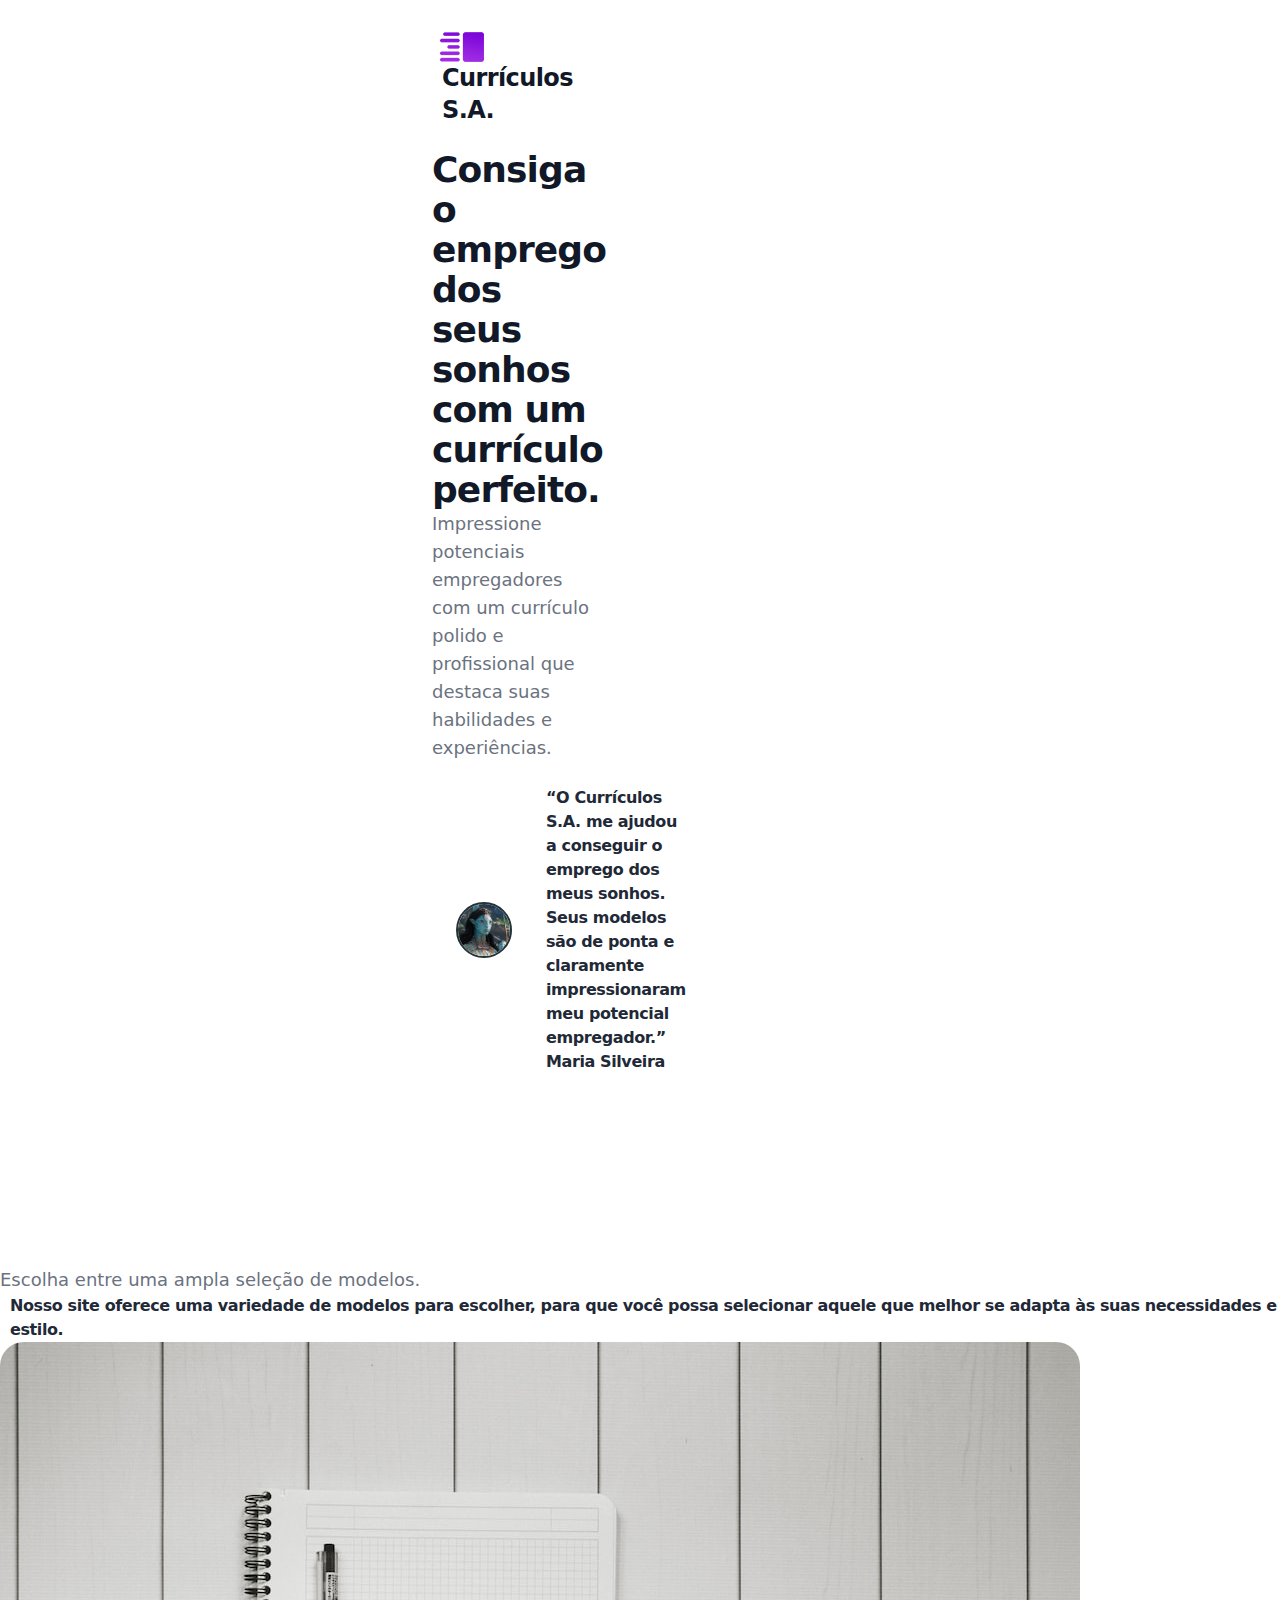
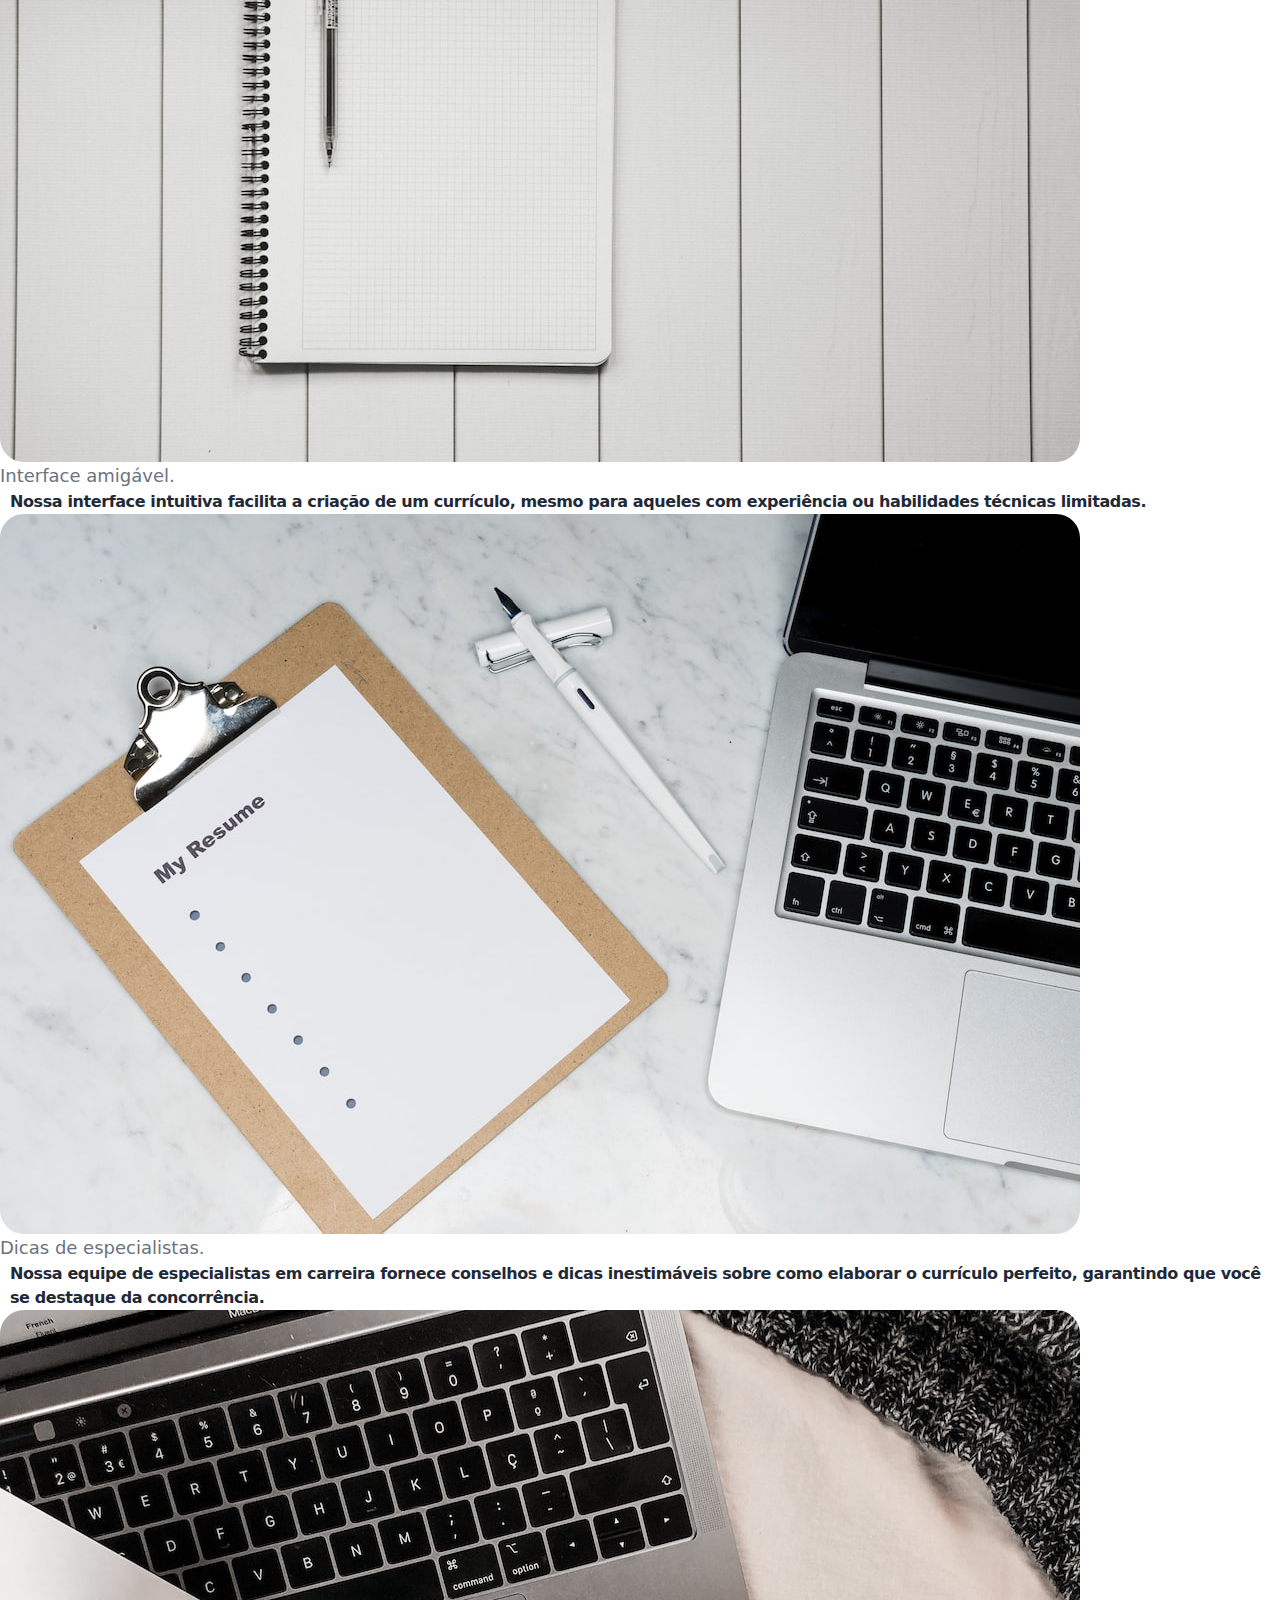
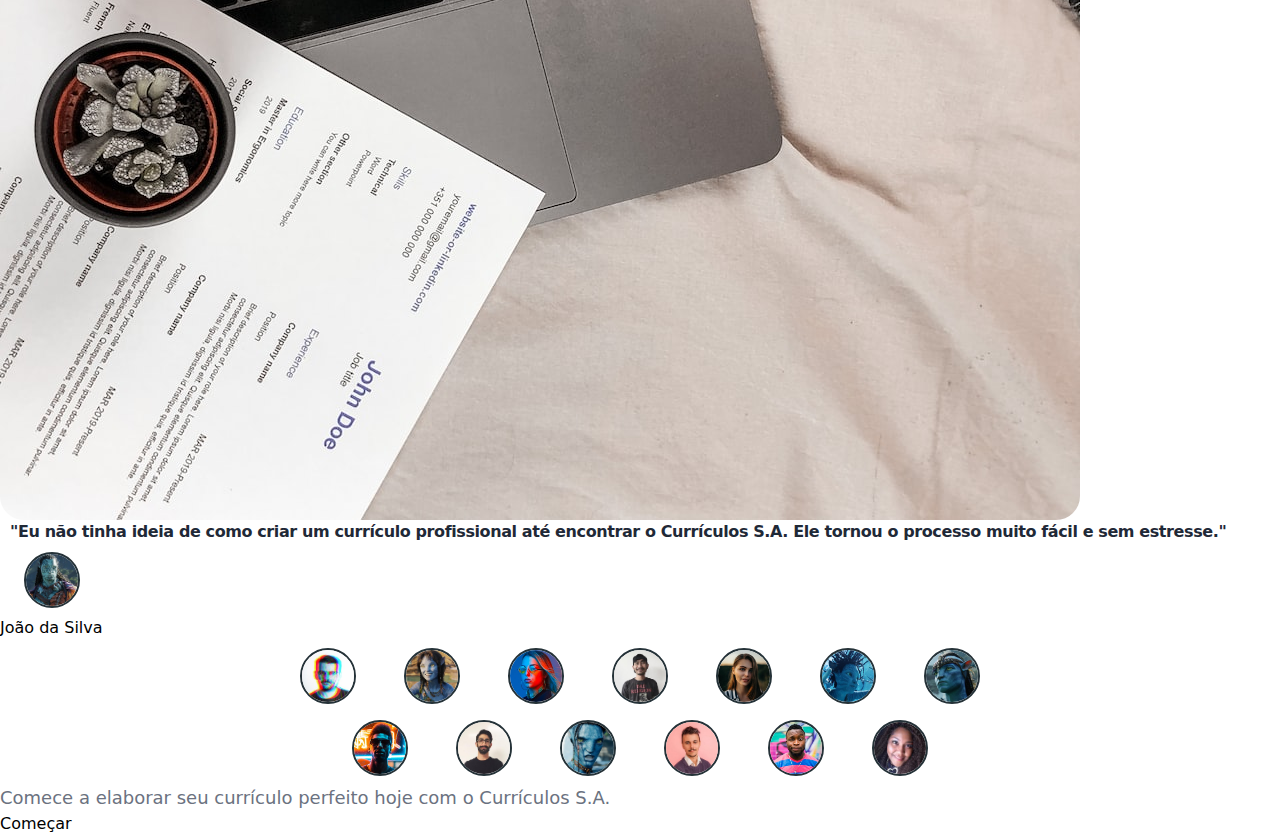
==== index.html @ e0ab0d2f "Remove SVG" ====
<!DOCTYPE html>
<html lang="pt-br">
  <head>
    <meta http-equiv="Content-Type" content="text/html; charset=UTF-8">
    <meta name="viewport" content="width=device-width, initial-scale=1.0">
    <link rel="site" href="index.html">
    <link rel="stylesheet" type="text/css" href="css/style.css">
    <link rel="icon" href="img/fevicon.png" type="image/gif" />
    <title>Currículo S.A.</title>
  </head>
  <body>
    <div>
      <div>
        <div class="bg-site">
          <section class="sec1">
            <div class="pre-logo">
              <div class="logo">
                <a href="./index.html" class="">
                  <img class="logo-img" src="./img/curriculosa.png" alt="logo">
                  <p class="logo-p">Currículos S.A.</p>
                </a>
                <div class="mg-14">
                  <div class="mg-15 mx-36">
                    <h1>Consiga o emprego dos seus sonhos com um currículo perfeito.</h1>
                    <h2>Impressione potenciais empregadores com um currículo polido
                    e profissional que destaca suas habilidades e experiências.</h2>
                  </div>
                  <div class="mg-15">
                    <div class="depoimento">
                      <img src="./img/female.png" alt="Maria" class="avatar">
                      <div>
                        <p> “O Currículos S.A. me ajudou a conseguir o emprego dos meus sonhos. Seus modelos são de ponta e claramente impressionaram meu potencial empregador.”</p>
                        <p>Maria Silveira</p>
                      </div>
                    </div>
                  </div>
                </div>
              </div>
            </div>
            <div class="pdl-15">
              <div class="pdtb-3 coisa">
                <div class="hidden">
                <div class=""><img class="photo" src="./img/photo1.jpeg"></div>
              </div>
            </div>
          </section>
          <section class="" sortorder="1">
            <div>
              <div class="">
                <div class="">
                  <div>
                    <h2>Escolha entre uma ampla seleção de modelos.</h2>
                    <p>Nosso site oferece uma variedade de modelos para escolher, 
                    para que você possa selecionar aquele que melhor se adapta às 
                    suas necessidades e estilo.</p>
                  </div>
                </div>
                <div class="">
                  <div class=""><img src="./img/photo2.jpeg" class="photo"></div>
                </div>
              </div>
            </div>
            <div>
              <div class="">
                <div class="">
                  <div>
                    <h2>Interface amigável.</h2>
                    <p>Nossa interface intuitiva facilita a criação de um currículo, 
                    mesmo para aqueles com experiência ou habilidades técnicas limitadas.</p>
                  </div>
                </div>
                <div class="">
                  <div class=""><img src="./img/photo3.jpeg" class="photo"></div>
                </div>
              </div>
            </div>
            <div>
              <div class="">
                <div class="">
                  <div>
                    <h2>Dicas de especialistas.</h2>
		<p>Nossa equipe de especialistas em carreira fornece conselhos e 
		dicas inestimáveis sobre como elaborar o currículo perfeito, garantindo 
		que você se destaque da concorrência.</p>
                  </div>
                </div>
                <div class="">
                  <div class=""><img src="./img/photo4.jpeg" class="photo"></div>
                </div>
              </div>
            </div>
          </section>
          <section class="" sortorder="2">
              <div class="">
                <blockquote>
                  <div class="">
                    <p> "Eu não tinha ideia de como criar um currículo profissional até encontrar o Currículos S.A. Ele tornou o processo muito fácil e sem estresse."</p>
                  </div>
                  <footer class="">
                    <div class="">
                      <div class=""><img src="./img/male.png" class="avatar"></div>
                      <div class="">
                        <div class="">João da Silva</div>
                      </div>
                    </div>
                  </footer>
                </blockquote>
              </div>
            </div>
          </section>
          <section class="" sortorder="4">
<div class="box-avatar">
<img src="./img/ben.jpeg" alt="User ben" class="avatar " >
<img src="./img/ava.png" class="avatar">
<img src="./img/claire.jpeg" alt="claire" class="avatar">
<img src="./img/iwan.jpeg" alt="iwan" class="avatar">
<img src="./img/lori.jpeg" alt="lori" class="avatar">
<img src="./img/ava2.png" alt="ava" class="avatar">
<img src="./img/mi.png" alt="mi" class="avatar">
<img src="./img/nim.jpeg" alt="nim" class="avatar">
<img src="./img/san.jpeg" alt="san" class="avatar">
<img src="./img/narra.png" alt="Usanjid" class="avatar">
<img src="./img/steph.jpeg" alt="steph" class="avatar">
<img src="./img/zak.jpeg" alt="zak" class="avatar">
<img src="./img/judith.jpeg" alt="judith" class="avatar">
</div>
<div class="" >
<h2>Comece a elaborar seu currículo perfeito hoje com o Currículos S.A.</h2>
</div>
<form><div><button>Começar</button></div></form>
          </section>
        </div>
      </div>
    </div>
  </body>
</html>
---- css/style.css ----
@charset "UTF-8";

*, :before, :after {
	box-sizing: border-box;
	border-width: 0;
	border-style: solid;
	border-color: #e5e7eb;
}

:before, :after { --tw-content: ""
}

html {
	line-height: 1.5;
	-webkit-text-size-adjust: 100%;
	-moz-tab-size: 4;
	-o-tab-size: 4;
	tab-size: 4;
	font-family: ui-sans-serif, system-ui, -apple-system, BlinkMacSystemFont, Segoe UI, Roboto, Helvetica Neue, Arial, Noto Sans, sans-serif, "Apple Color Emoji", "Segoe UI Emoji", Segoe UI Symbol, "Noto Color Emoji";
}

body {
	margin: 0;
	line-height: inherit;
}

hr {
	height: 0;
	color: inherit;
	border-top-width: 1px;
}
h1, h2, h3, h4, h5, h6 {
	font-size: inherit;
	font-weight: inherit;
}

h1 {
	font-size: 2.25rem;
	line-height: 2.5rem;
	font-weight: 900;
	letter-spacing: -.025em;
	--tw-text-opacity: 1;
	color: rgb(17 24 39 / var(--tw-text-opacity));
}
h2 {
	margin-top: 1.5rem;
	font-size: 1.125rem;
	line-height: 1.75rem;
	--tw-text-opacity: 1;
	color: rgb(107 114 128 / var(--tw-text-opacity));
}
p {
	padding-left: .625rem;
	font-size: 1rem;
	line-height: 1.5rem;
	font-weight: 900;
	letter-spacing: -.025em;
	--tw-text-opacity: 1;
	color: rgb(31 41 55 / var(--tw-text-opacity));
}

a {
	color: inherit;
	text-decoration: inherit;
}

b, strong {
	font-weight: bolder;
}


table {
	text-indent: 0;
	border-color: inherit;
	border-collapse: collapse;
}

button, input, optgroup, select, textarea {
	font-family: inherit;
	font-size: 100%;
	font-weight: inherit;
	line-height: inherit;
	color: inherit;
	margin: 0;
	padding: 0;
}

button, select {
	text-transform: none;
}

button, [type=button], [type=reset], [type=submit] {
	-webkit-appearance: button;
	background-color: transparent;
	background-image: none;
}


progress {
	vertical-align: baseline;
}


summary {
	display: list-item;
}

blockquote, dl, dd, h1, h2, h3, h4, h5, h6, hr, figure, p, pre {
	margin: 0;
}

fieldset {
	margin: 0;
	padding: 0;
}

legend {
	padding: 0;
}

ol, ul, menu {
	list-style: none;
	margin: 0;
	padding: 0;
}

textarea {
	resize: vertical;
}


button,
[role=button] {
	cursor: pointer;
}

:disabled {
	cursor: default;
}

img, svg, video, canvas, audio, iframe, embed, object {
	display: block;
	vertical-align: middle;
}

img, video {
	max-width: 100%;
	height: auto;
}

.bg-site {
	--tw-bg-opacity: 1;
	background-color: rgb(255 255 255 / var(--tw-bg-opacity));
	overflow: hidden;
}

.sec1 {
	position: relative;
	overflow: hidden;
	padding-top: 2rem;
	padding-bottom: 6rem;
	
}
/* max-w-md px-4 mx-auto sm:max-w-3xl sm:px-6 lg:px-8 lg:max-w-7xl lg:grid lg:grid-cols-2 lg:gap-24 */
.pre-logo {
	max-width: 28rem;
	padding-left: 1rem;
	padding-right: 1rem;
	margin-left: auto;
	margin-right: auto;
	display: grid;
	grid-template-columns: repeat(2, minmax(0, 1fr));
	gap: 6rem;
}

.logo {
	position: relative;
	z-index: 1;
}
.logo-img {
	display: flex;
	align-items: center;
	--tw-space-x-reverse: 0;
	margin-right: calc(.5rem * var(--tw-space-x-reverse));
	margin-left: calc(.5rem * calc(1 - var(--tw-space-x-reverse)));
}
.logo-p {
	font-weight: 700;
	--tw-text-opacity: 1;
	color: rgb(17 24 39 / var(--tw-text-opacity));
	font-size: 1.5rem;
	line-height: 2rem;
}
/* Margin Top 3.5rem */
.mg-35 {
	margin-top: 3.5rem;
}
/* Margin Top 1.5rem */
.mg-15 {
	margin-top: 1.5rem;
}
/* Max width 36rem */
.mx-36 {
	max-width: 36rem;
}
.depoimento{
	display: inline-flex;
	align-items: center;
}
/* Padding Left 1.5rem */
.pdl-15 {
	padding-left: 1.5rem;
}
/* Padding Top Bottom 3rem */
.pdtb-3 {
	padding-top: 3rem;
	padding-bottom: 3rem;
}
/* Photo left*/
.photo-l{
	position: relative;
	margin-top: 3rem;
	top: 0px;
	bottom: 0px;
	right: 0px;
	width: 50%;
}
/* Photo right */
.photo-r{
	position: relative;
	margin-top: 3rem;
	top: 0px;
	bottom: 0px;
	left: 0px;
	width: 50%;
}
.photo {
	width: 100%;
	width: auto;
	height: 100%;
	max-width: none;
	border-top-left-radius: 1.5rem;
	border-bottom-left-radius: 1.5rem;
	border-radius: 1.5rem;
}
.box1 {
	position: absolute;
	margin-left: -.75rem;
	top: 0px;
	bottom: 0px;
	width: 100vw;
	left: 50%;
	--tw-bg-opacity: 1;
	background-color: rgb(249 250 251 / var(--tw-bg-opacity));
	border-top-left-radius: 1.5rem;
	border-bottom-left-radius: 1.5rem;	
}
.hidden {
	display: none;
}
.svg1 {
	position: absolute;
	margin-right: -.75rem;
	top: 2rem;
	right: 50%;
	margin: 0;
	left: 0px;
}
.box-avatar {
	display: flex;
	flex-wrap: wrap;
	justify-content: center;
	width: 100%;
	margin-left: auto;
	margin-right: auto;
	max-width: 48rem;
}
.avatar {
	margin: .5rem .25rem;
	display: block;
	height: 3rem;
	width: 3rem;
	border-radius: 9999px;
	border-width: 2px;
	--tw-border-opacity: 1;
	border-color: rgb(37 50 56 / var(--tw-border-opacity))
}

@media (min-width: 640px) {
	.avatar {
		margin-left: 1.5rem;
		margin-right: 1.5rem;
		height: 3.5rem;
		width: 3.5rem
	}
}
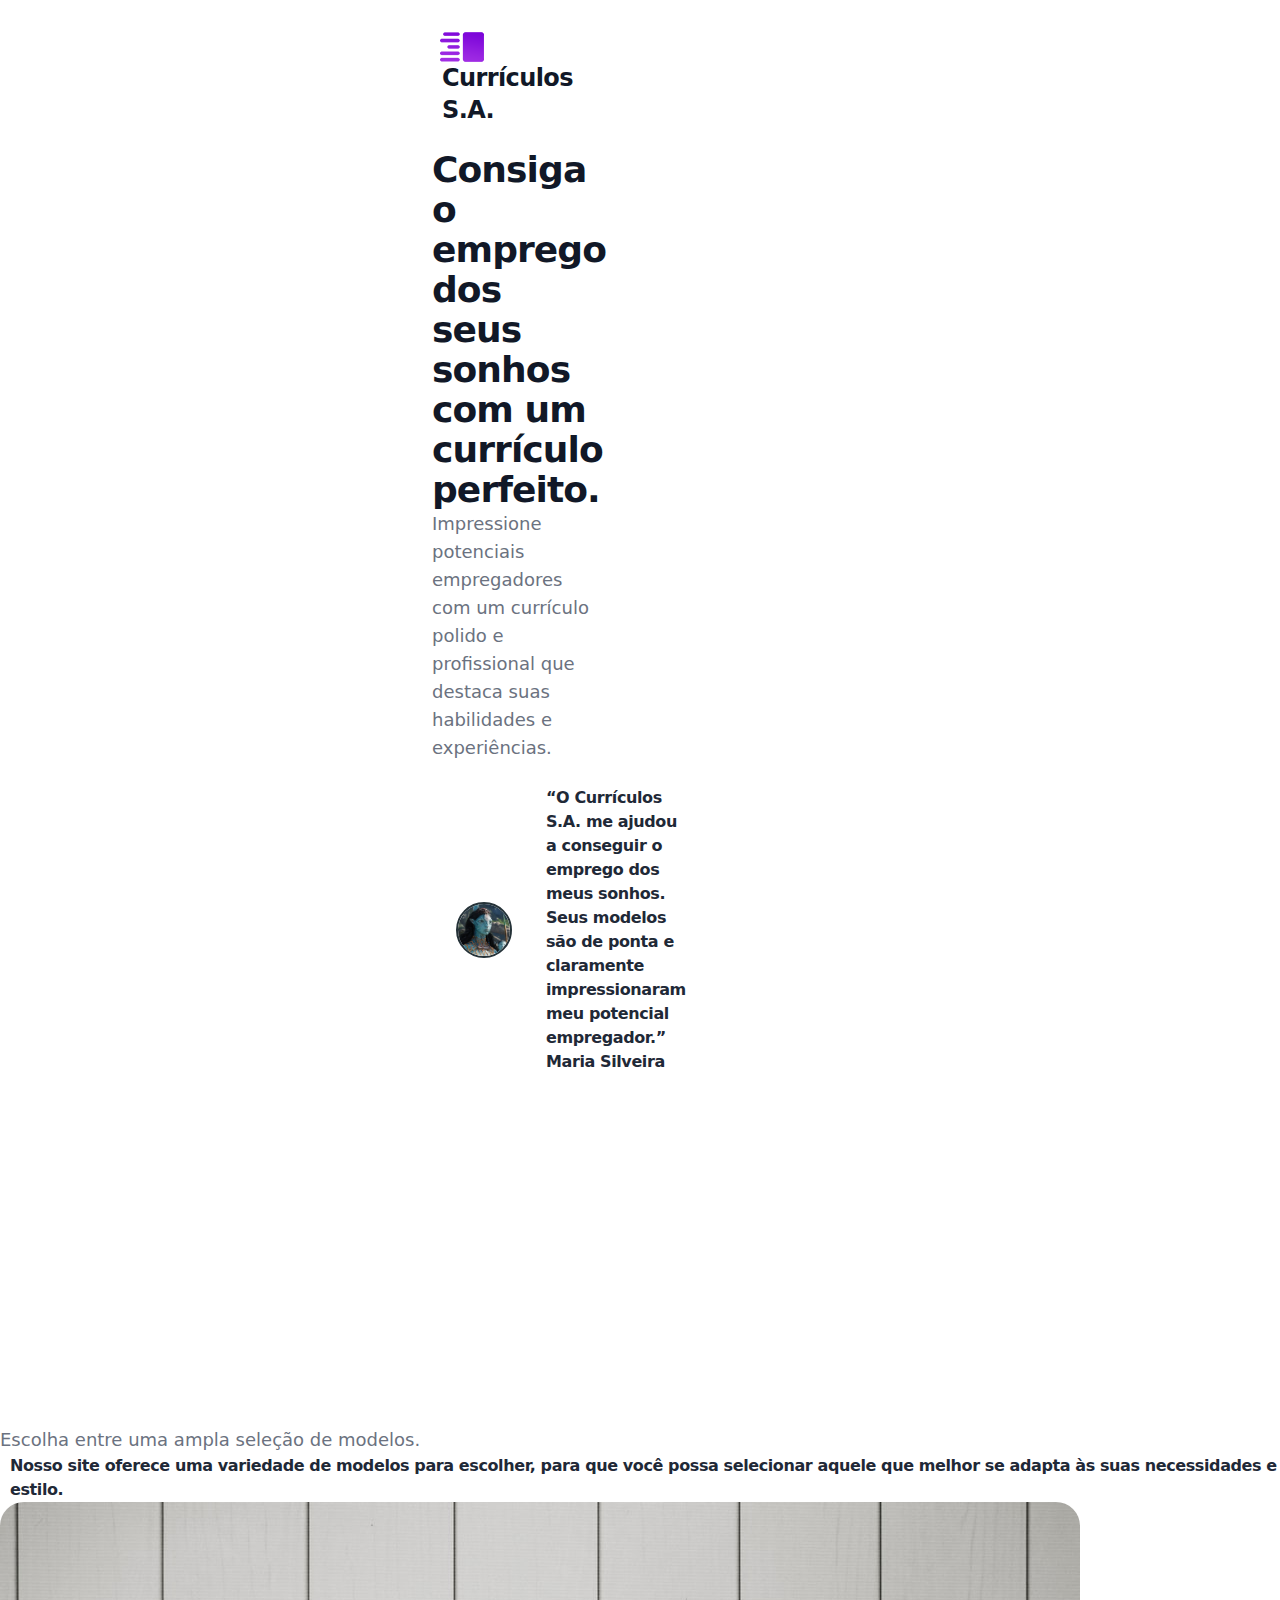
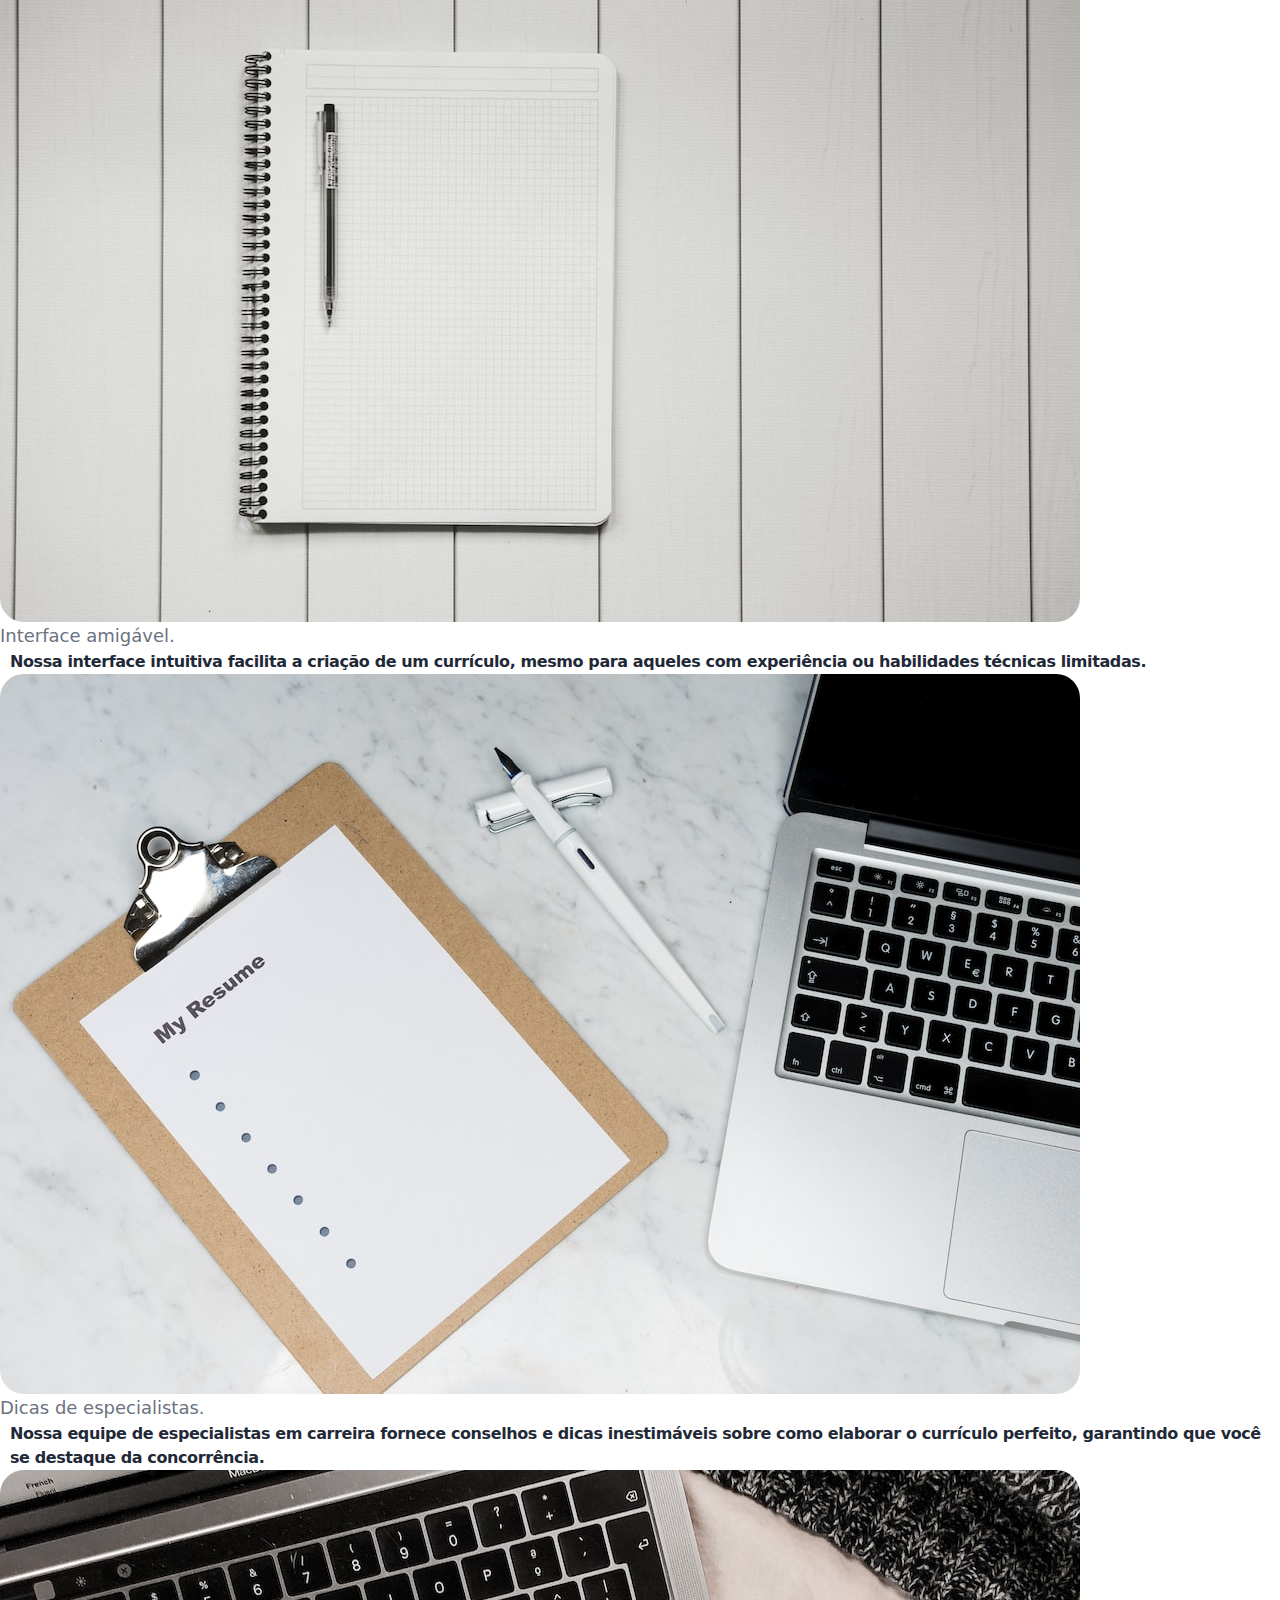
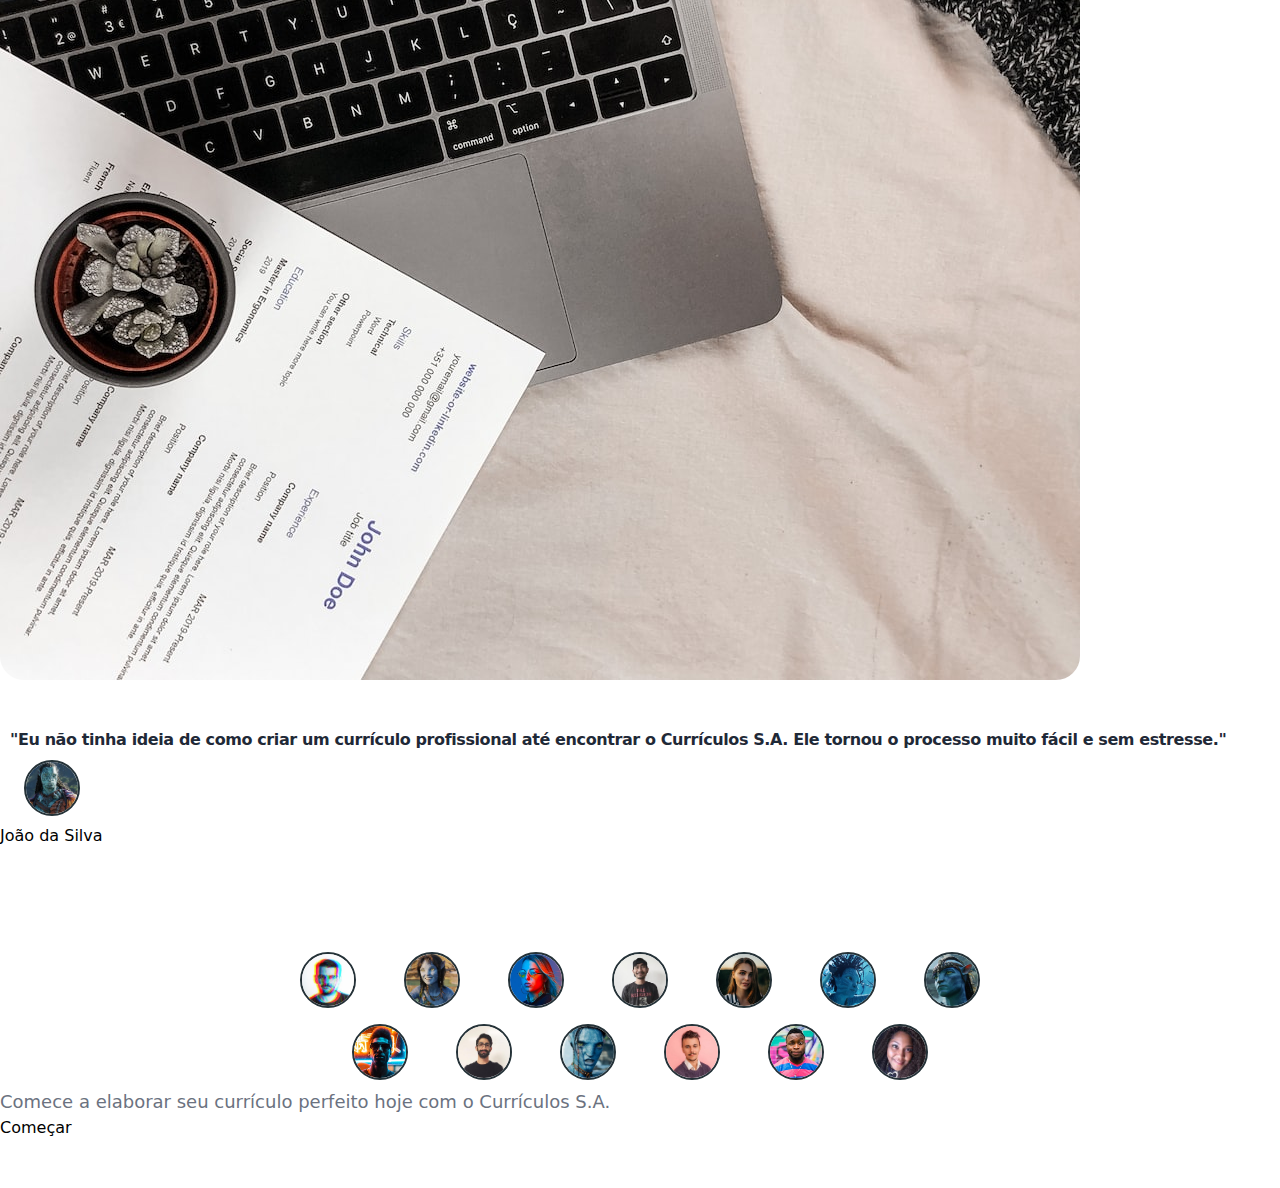
==== commit 566c6293: "Fix sections" ====
--- a/index.html
+++ b/index.html
@@ -12,7 +12,7 @@
     <div>
       <div>
         <div class="bg-site">
-          <section class="sec1">
+          <section class="sec1" sortorder="1">
             <div class="pre-logo">
               <div class="logo">
                 <a href="./index.html" class="">
@@ -39,12 +39,11 @@
             </div>
             <div class="pdl-15">
               <div class="pdtb-3 coisa">
-                <div class="hidden">
-                <div class=""><img class="photo" src="./img/photo1.jpeg"></div>
-              </div>
+                <div class="hidden"><div class=""><img class="photo" src="./img/photo1.jpeg"></div></div>
             </div>
+            <!-- stop here -->
           </section>
-          <section class="" sortorder="1">
+          <section class="sec2" sortorder="2">
             <div>
               <div class="">
                 <div class="">
@@ -90,7 +89,7 @@
               </div>
             </div>
           </section>
-          <section class="" sortorder="2">
+          <section class="sec3 pdtb-3" sortorder="3">
               <div class="">
                 <blockquote>
                   <div class="">
@@ -108,7 +107,7 @@
               </div>
             </div>
           </section>
-          <section class="" sortorder="4">
+          <section class="sec4 pdtb-3" sortorder="4">
 <div class="box-avatar">
 <img src="./img/ben.jpeg" alt="User ben" class="avatar " >
 <img src="./img/ava.png" class="avatar">
--- a/css/style.css
+++ b/css/style.css
@@ -161,7 +161,25 @@
 	padding-bottom: 6rem;
 	
 }
-/* max-w-md px-4 mx-auto sm:max-w-3xl sm:px-6 lg:px-8 lg:max-w-7xl lg:grid lg:grid-cols-2 lg:gap-24 */
+.sec2 {
+	position: relative;
+	overflow: hidden;
+	padding-top: 4rem;
+	--tw-bg-opacity: 1;
+	background-color: rgb(255 255 255 / var(--tw-bg-opacity));
+	--tw-space-y-reverse: 0;
+	margin-top: calc(6rem * calc(1 - var(--tw-space-y-reverse)));
+	margin-bottom: calc(6rem * var(--tw-space-y-reverse));
+
+}
+.sec3 {
+	overflow: hidden;
+	--tw-bg-opacity: .8
+	background-color: rgb(37 50 56 / var(--tw-bg-opacity));
+}
+.sec4 {
+	position: relative;
+}
 .pre-logo {
 	max-width: 28rem;
 	padding-left: 1rem;
@@ -243,29 +261,10 @@
 	border-bottom-left-radius: 1.5rem;
 	border-radius: 1.5rem;
 }
-.box1 {
-	position: absolute;
-	margin-left: -.75rem;
-	top: 0px;
-	bottom: 0px;
-	width: 100vw;
-	left: 50%;
-	--tw-bg-opacity: 1;
-	background-color: rgb(249 250 251 / var(--tw-bg-opacity));
-	border-top-left-radius: 1.5rem;
-	border-bottom-left-radius: 1.5rem;	
-}
 .hidden {
 	display: none;
 }
-.svg1 {
-	position: absolute;
-	margin-right: -.75rem;
-	top: 2rem;
-	right: 50%;
-	margin: 0;
-	left: 0px;
-}
+
 .box-avatar {
 	display: flex;
 	flex-wrap: wrap;
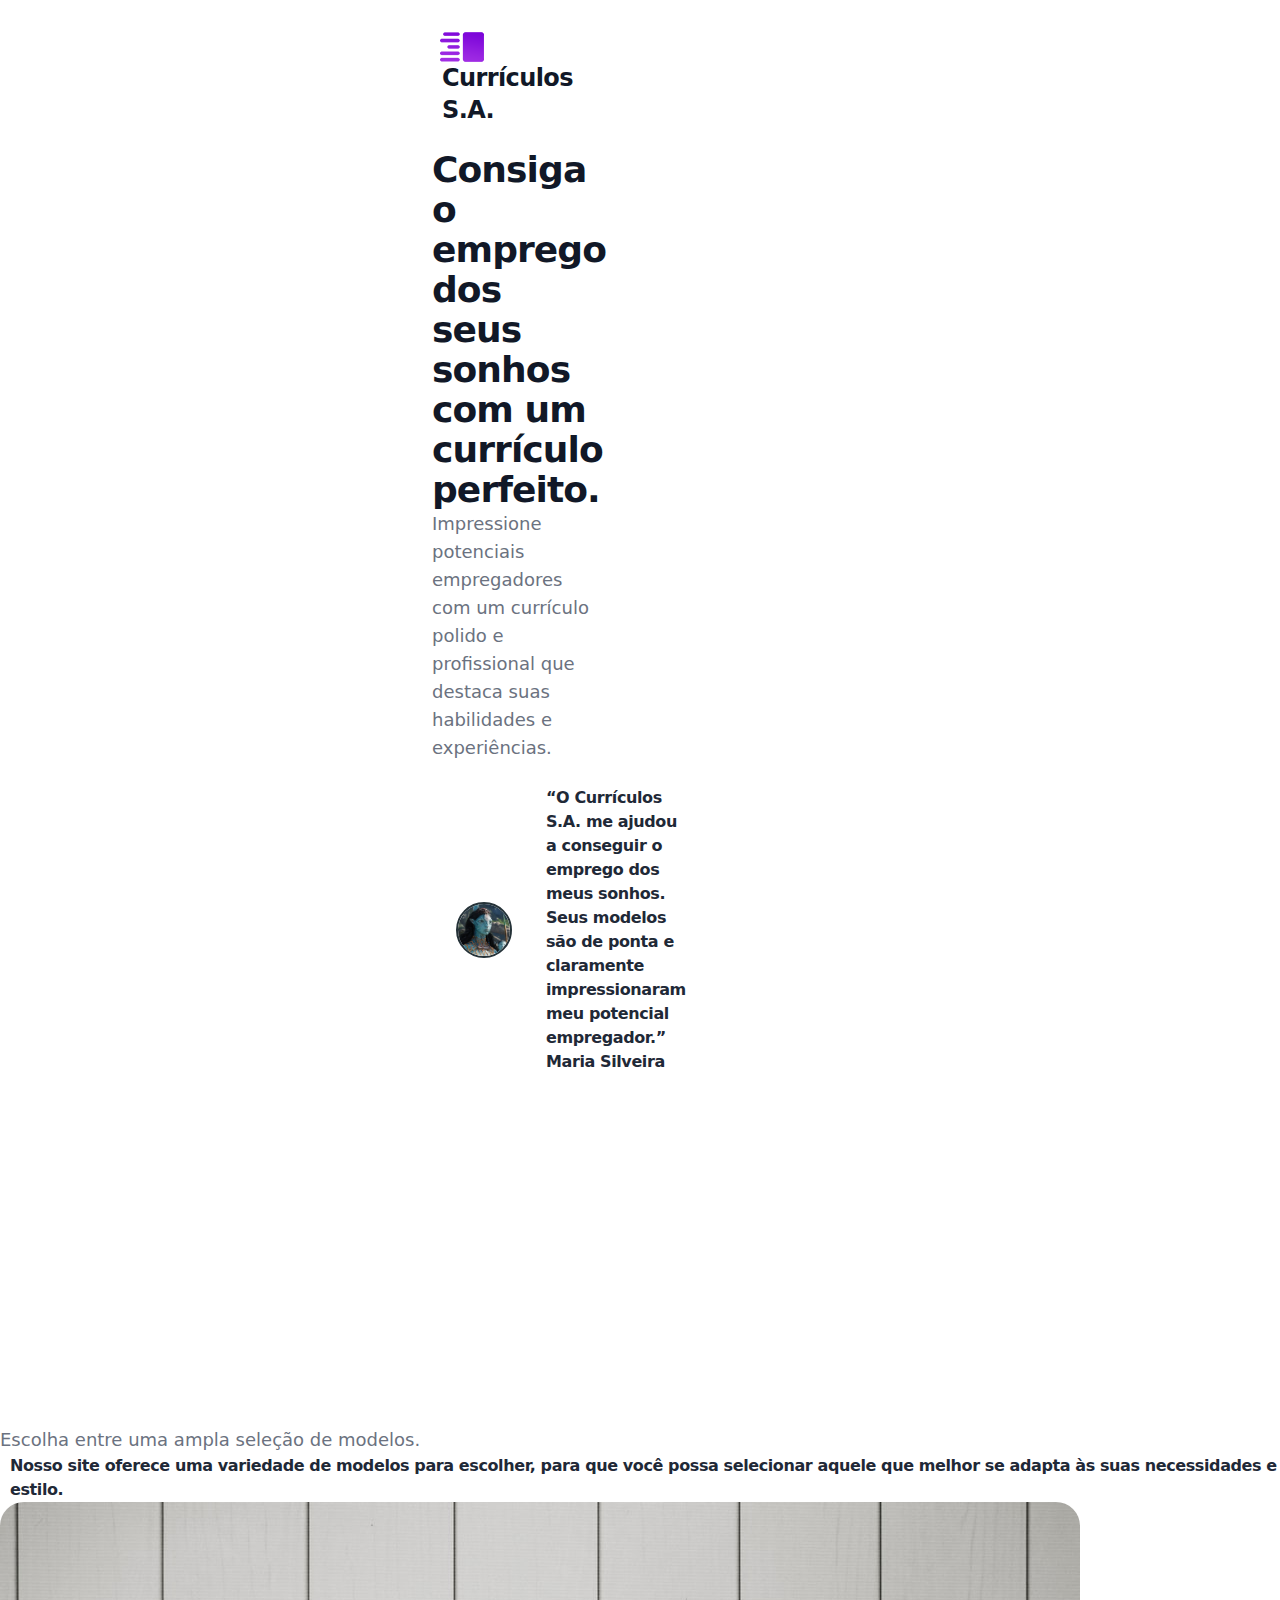
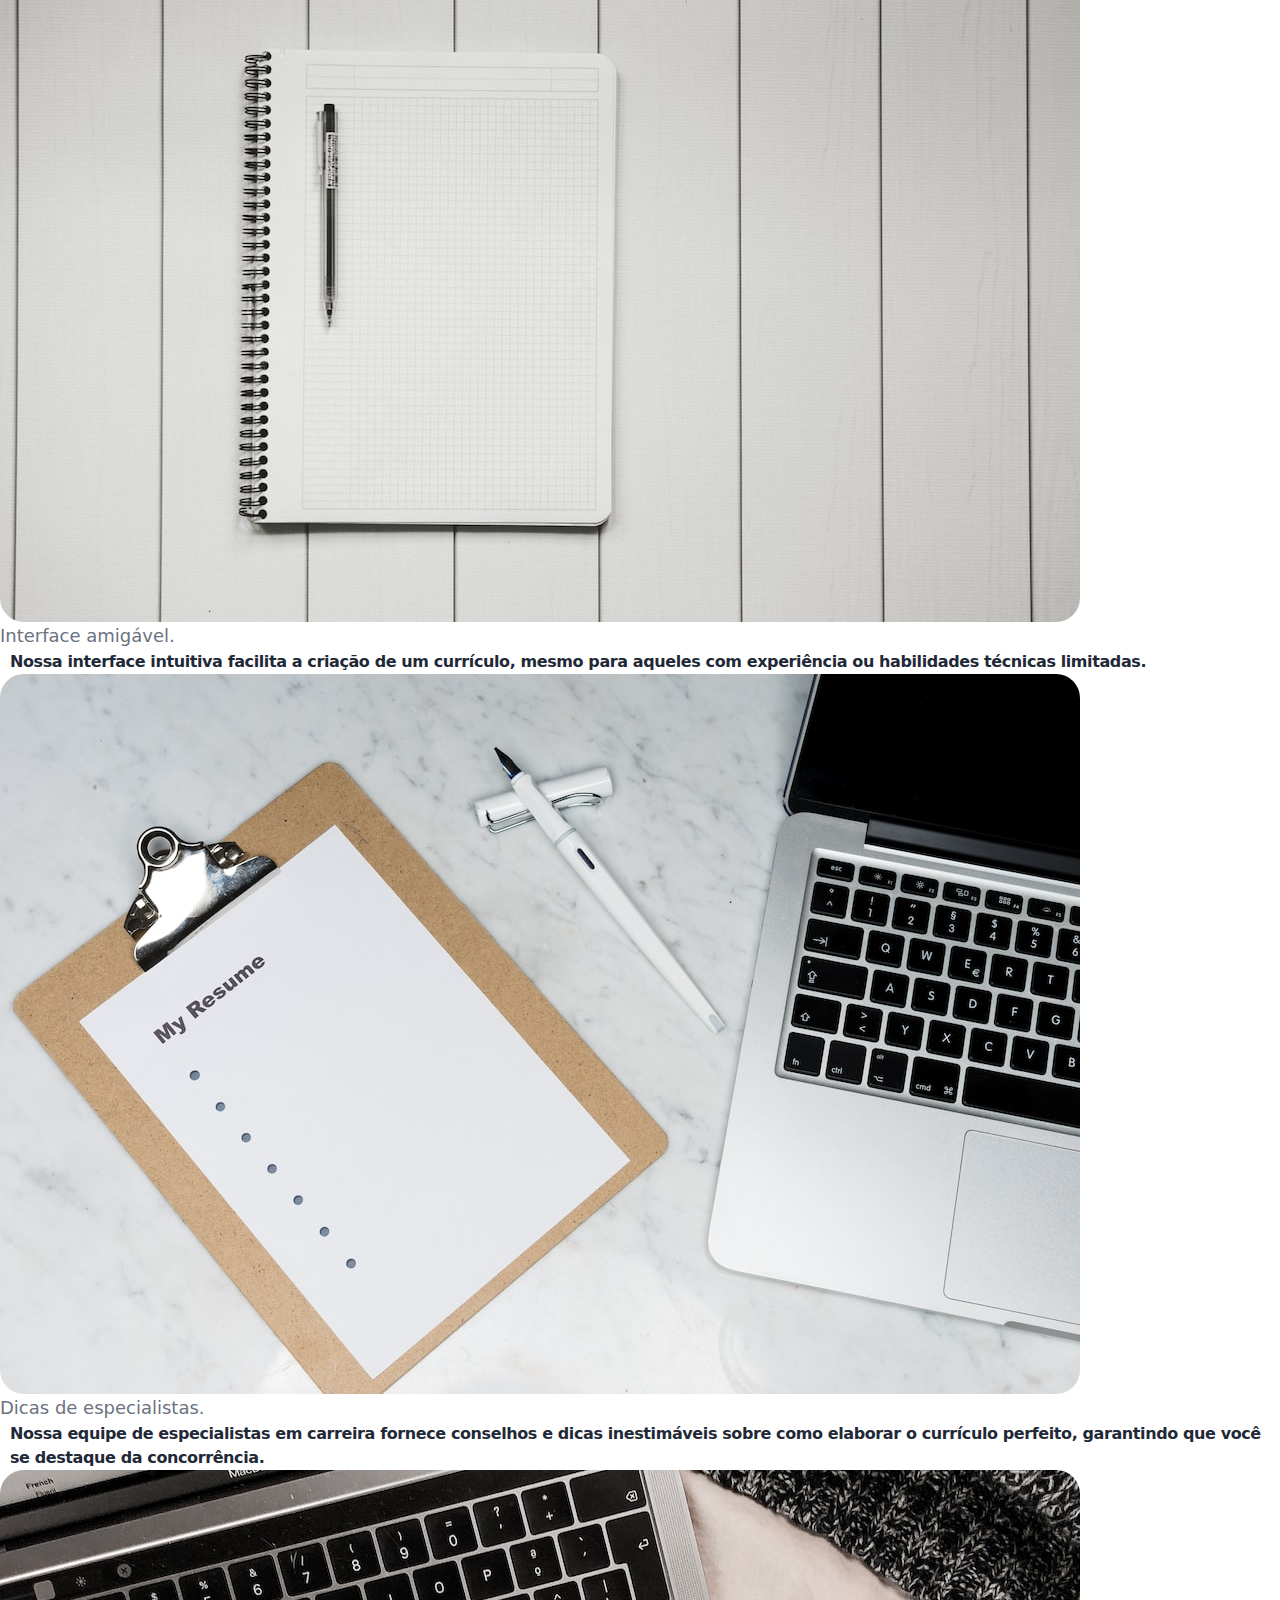
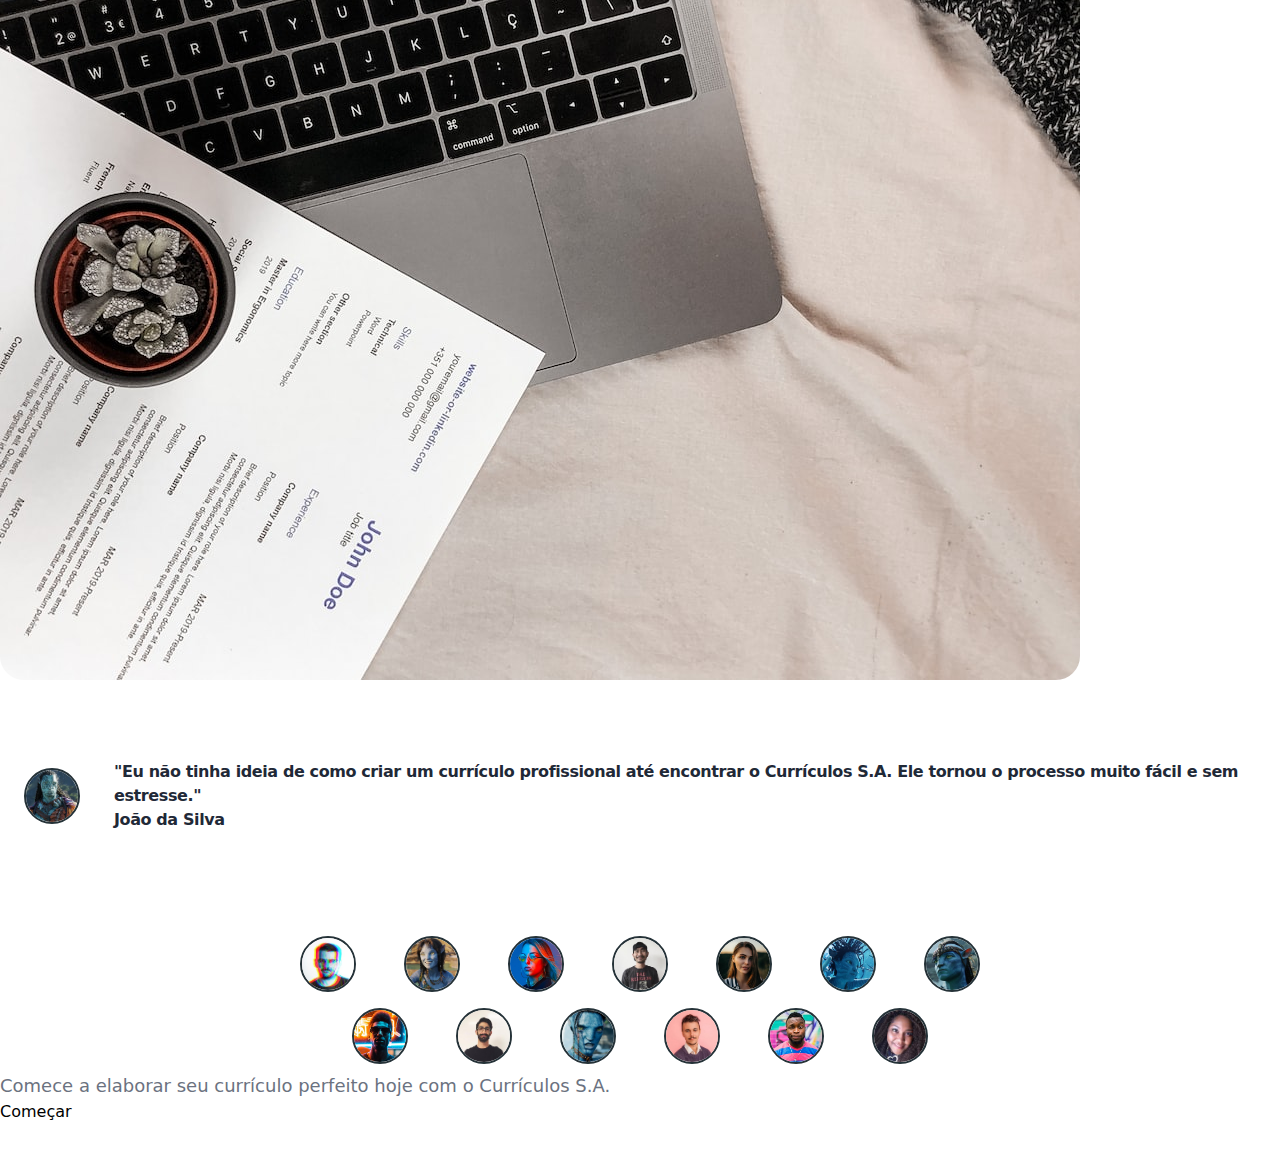
==== commit 89bb027e: "Fix depoimento" ====
--- a/index.html
+++ b/index.html
@@ -92,14 +92,13 @@
           <section class="sec3 pdtb-3" sortorder="3">
               <div class="">
                 <blockquote>
-                  <div class="">
-                    <p> "Eu não tinha ideia de como criar um currículo profissional até encontrar o Currículos S.A. Ele tornou o processo muito fácil e sem estresse."</p>
-                  </div>
-                  <footer class="">
-                    <div class="">
-                      <div class=""><img src="./img/male.png" class="avatar"></div>
-                      <div class="">
-                        <div class="">João da Silva</div>
+                  <footer class="mg-2">
+                    <div class="mg-15">
+                    <div class="depoimento">
+                      <img src="./img/male.png" alt="Mario" class="avatar">
+                      <div>
+                        <p> "Eu não tinha ideia de como criar um currículo profissional até encontrar o Currículos S.A. Ele tornou o processo muito fácil e sem estresse."</p>
+                        <p>João da Silva</p>
                       </div>
                     </div>
                   </footer>
--- a/css/style.css
+++ b/css/style.css
@@ -209,6 +209,10 @@
 	font-size: 1.5rem;
 	line-height: 2rem;
 }
+/* Margin Top 2rem */
+.mg-2 {
+	margin-top: 2rem;
+}
 /* Margin Top 3.5rem */
 .mg-35 {
 	margin-top: 3.5rem;
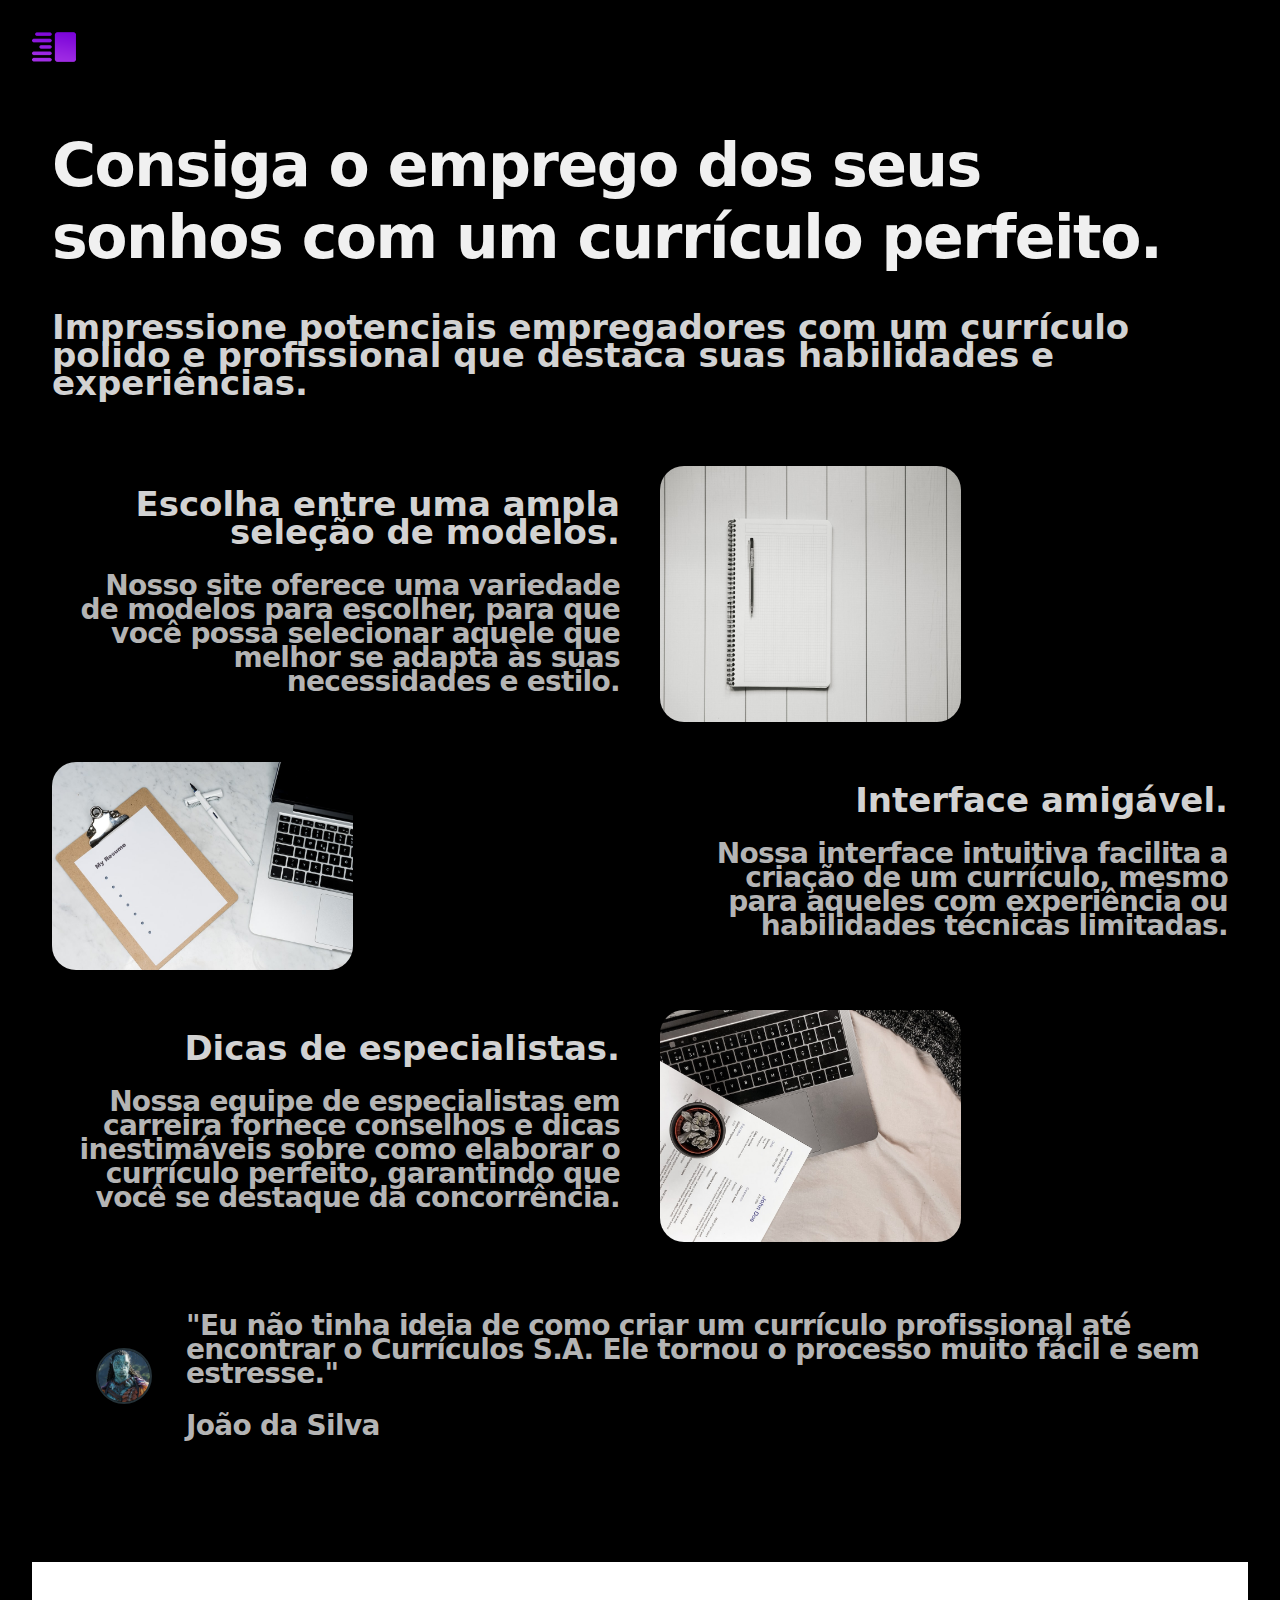
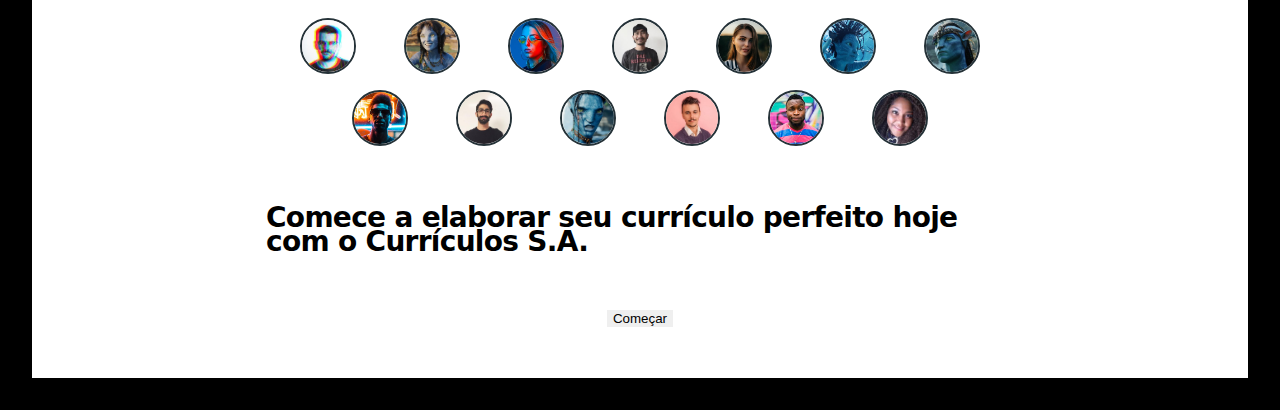
==== commit dd1c2037: "Refazendo quase tudo..." ====
--- a/index.html
+++ b/index.html
@@ -1,112 +1,59 @@
 <!DOCTYPE html>
-<html lang="pt-br">
-  <head>
-    <meta http-equiv="Content-Type" content="text/html; charset=UTF-8">
-    <meta name="viewport" content="width=device-width, initial-scale=1.0">
-    <link rel="site" href="index.html">
-    <link rel="stylesheet" type="text/css" href="css/style.css">
-    <link rel="icon" href="img/fevicon.png" type="image/gif" />
-    <title>Currículo S.A.</title>
-  </head>
-  <body>
-    <div>
-      <div>
-        <div class="bg-site">
-          <section class="sec1" sortorder="1">
-            <div class="pre-logo">
-              <div class="logo">
-                <a href="./index.html" class="">
-                  <img class="logo-img" src="./img/curriculosa.png" alt="logo">
-                  <p class="logo-p">Currículos S.A.</p>
-                </a>
-                <div class="mg-14">
-                  <div class="mg-15 mx-36">
-                    <h1>Consiga o emprego dos seus sonhos com um currículo perfeito.</h1>
-                    <h2>Impressione potenciais empregadores com um currículo polido
-                    e profissional que destaca suas habilidades e experiências.</h2>
-                  </div>
-                  <div class="mg-15">
-                    <div class="depoimento">
-                      <img src="./img/female.png" alt="Maria" class="avatar">
-                      <div>
-                        <p> “O Currículos S.A. me ajudou a conseguir o emprego dos meus sonhos. Seus modelos são de ponta e claramente impressionaram meu potencial empregador.”</p>
-                        <p>Maria Silveira</p>
-                      </div>
-                    </div>
-                  </div>
-                </div>
-              </div>
-            </div>
-            <div class="pdl-15">
-              <div class="pdtb-3 coisa">
-                <div class="hidden"><div class=""><img class="photo" src="./img/photo1.jpeg"></div></div>
-            </div>
-            <!-- stop here -->
-          </section>
-          <section class="sec2" sortorder="2">
-            <div>
-              <div class="">
-                <div class="">
-                  <div>
-                    <h2>Escolha entre uma ampla seleção de modelos.</h2>
-                    <p>Nosso site oferece uma variedade de modelos para escolher, 
-                    para que você possa selecionar aquele que melhor se adapta às 
-                    suas necessidades e estilo.</p>
-                  </div>
-                </div>
-                <div class="">
-                  <div class=""><img src="./img/photo2.jpeg" class="photo"></div>
-                </div>
-              </div>
-            </div>
-            <div>
-              <div class="">
-                <div class="">
-                  <div>
-                    <h2>Interface amigável.</h2>
-                    <p>Nossa interface intuitiva facilita a criação de um currículo, 
-                    mesmo para aqueles com experiência ou habilidades técnicas limitadas.</p>
-                  </div>
-                </div>
-                <div class="">
-                  <div class=""><img src="./img/photo3.jpeg" class="photo"></div>
-                </div>
-              </div>
-            </div>
-            <div>
-              <div class="">
-                <div class="">
-                  <div>
-                    <h2>Dicas de especialistas.</h2>
-		<p>Nossa equipe de especialistas em carreira fornece conselhos e 
-		dicas inestimáveis sobre como elaborar o currículo perfeito, garantindo 
-		que você se destaque da concorrência.</p>
-                  </div>
-                </div>
-                <div class="">
-                  <div class=""><img src="./img/photo4.jpeg" class="photo"></div>
-                </div>
-              </div>
-            </div>
-          </section>
-          <section class="sec3 pdtb-3" sortorder="3">
-              <div class="">
-                <blockquote>
-                  <footer class="mg-2">
-                    <div class="mg-15">
-                    <div class="depoimento">
-                      <img src="./img/male.png" alt="Mario" class="avatar">
-                      <div>
-                        <p> "Eu não tinha ideia de como criar um currículo profissional até encontrar o Currículos S.A. Ele tornou o processo muito fácil e sem estresse."</p>
-                        <p>João da Silva</p>
-                      </div>
-                    </div>
-                  </footer>
-                </blockquote>
-              </div>
-            </div>
-          </section>
-          <section class="sec4 pdtb-3" sortorder="4">
+<html>
+<head>
+  <title>Exemplo de Layout</title>
+  <link rel="stylesheet" type="text/css" href="css/style.css">
+</head>
+<body>
+<div><img class="logo-img" src="./img/curriculosa.png" alt="logo"></div>
+  <div class="container">
+    <div class="content center">
+<h1>Consiga o emprego dos seus sonhos com um currículo perfeito.</h1>
+<h2>Impressione potenciais empregadores com um currículo polido
+e profissional que destaca suas habilidades e experiências.</h2>
+    </div>
+  </div>
+  <div class="container">
+    <div class="content text">
+<h2>Escolha entre uma ampla seleção de modelos.</h2>
+<p>Nosso site oferece uma variedade de modelos para escolher, 
+para que você possa selecionar aquele que melhor se adapta às 
+suas necessidades e estilo.</p>
+    </div>
+    <div class="content">
+      <img src="./img/photo2.jpeg"" alt="Imagem" class="image">
+    </div>
+  </div>
+    <div class="container">
+    <div class="content">
+      <img src="./img/photo3.jpeg"" alt="Imagem" class="image">
+    </div>
+    <div class="content text">
+<h2>Interface amigável.</h2>
+<p>Nossa interface intuitiva facilita a criação de um currículo, 
+mesmo para aqueles com experiência ou habilidades técnicas limitadas.</p>
+    </div>
+  </div>
+    <div class="container">
+    <div class="content text">
+<h2>Dicas de especialistas.</h2>
+<p>Nossa equipe de especialistas em carreira fornece conselhos e 
+dicas inestimáveis sobre como elaborar o currículo perfeito, garantindo 
+que você se destaque da concorrência.</p>
+    </div>
+    <div class="content">
+      <img src="./img/photo4.jpeg"" alt="Imagem" class="image">
+    </div>
+  </div>
+  <!-- Depoimento -->
+  <blockquote><footer class="mgt-15"><div class="mgt-15"><div class="depoimento">
+  <img src="./img/male.png" alt="Mario" class="avatar">
+  <div>
+  <p>"Eu não tinha ideia de como criar um currículo profissional até encontrar o Currículos S.A. Ele tornou o processo muito fácil e sem estresse."</p>
+  <p>João da Silva</p>
+  </div></div></footer></blockquote>
+  <!-- Depoimento -->
+<section class="sec">
 <div class="box-avatar">
 <img src="./img/ben.jpeg" alt="User ben" class="avatar " >
 <img src="./img/ava.png" class="avatar">
@@ -121,14 +68,15 @@
 <img src="./img/steph.jpeg" alt="steph" class="avatar">
 <img src="./img/zak.jpeg" alt="zak" class="avatar">
 <img src="./img/judith.jpeg" alt="judith" class="avatar">
+<div class="mgt-15">
+<h3>Comece a elaborar seu currículo perfeito hoje com o Currículos S.A.</h3>
 </div>
-<div class="" >
-<h2>Comece a elaborar seu currículo perfeito hoje com o Currículos S.A.</h2>
+<form>
+<div class="mgt-15">
+<button>Começar</button>
 </div>
-<form><div><button>Começar</button></div></form>
-          </section>
-        </div>
-      </div>
-    </div>
-  </body>
+</form>
+</section>
+</body>
 </html>
+
--- a/css/style.css
+++ b/css/style.css
@@ -6,201 +6,66 @@
 	border-style: solid;
 	border-color: #e5e7eb;
 }
-
-:before, :after { --tw-content: ""
-}
-
-html {
-	line-height: 1.5;
-	-webkit-text-size-adjust: 100%;
-	-moz-tab-size: 4;
-	-o-tab-size: 4;
-	tab-size: 4;
-	font-family: ui-sans-serif, system-ui, -apple-system, BlinkMacSystemFont, Segoe UI, Roboto, Helvetica Neue, Arial, Noto Sans, sans-serif, "Apple Color Emoji", "Segoe UI Emoji", Segoe UI Symbol, "Noto Color Emoji";
-}
-
-body {
-	margin: 0;
-	line-height: inherit;
-}
-
-hr {
-	height: 0;
-	color: inherit;
-	border-top-width: 1px;
-}
-h1, h2, h3, h4, h5, h6 {
-	font-size: inherit;
-	font-weight: inherit;
-}
-
-h1 {
-	font-size: 2.25rem;
-	line-height: 2.5rem;
-	font-weight: 900;
-	letter-spacing: -.025em;
-	--tw-text-opacity: 1;
-	color: rgb(17 24 39 / var(--tw-text-opacity));
-}
-h2 {
-	margin-top: 1.5rem;
-	font-size: 1.125rem;
-	line-height: 1.75rem;
-	--tw-text-opacity: 1;
-	color: rgb(107 114 128 / var(--tw-text-opacity));
-}
-p {
-	padding-left: .625rem;
-	font-size: 1rem;
-	line-height: 1.5rem;
-	font-weight: 900;
-	letter-spacing: -.025em;
-	--tw-text-opacity: 1;
-	color: rgb(31 41 55 / var(--tw-text-opacity));
-}
-
-a {
-	color: inherit;
-	text-decoration: inherit;
-}
-
-b, strong {
-	font-weight: bolder;
-}
-
-
-table {
-	text-indent: 0;
-	border-color: inherit;
-	border-collapse: collapse;
-}
-
-button, input, optgroup, select, textarea {
-	font-family: inherit;
-	font-size: 100%;
-	font-weight: inherit;
-	line-height: inherit;
-	color: inherit;
-	margin: 0;
-	padding: 0;
-}
-
-button, select {
-	text-transform: none;
-}
-
-button, [type=button], [type=reset], [type=submit] {
-	-webkit-appearance: button;
-	background-color: transparent;
-	background-image: none;
-}
-
-
-progress {
-	vertical-align: baseline;
-}
-
-
-summary {
-	display: list-item;
-}
-
-blockquote, dl, dd, h1, h2, h3, h4, h5, h6, hr, figure, p, pre {
-	margin: 0;
-}
-
-fieldset {
-	margin: 0;
-	padding: 0;
-}
-
-legend {
-	padding: 0;
-}
-
-ol, ul, menu {
-	list-style: none;
-	margin: 0;
-	padding: 0;
-}
-
-textarea {
-	resize: vertical;
-}
-
-
-button,
-[role=button] {
-	cursor: pointer;
-}
-
-:disabled {
-	cursor: default;
-}
-
-img, svg, video, canvas, audio, iframe, embed, object {
-	display: block;
-	vertical-align: middle;
-}
-
-img, video {
-	max-width: 100%;
-	height: auto;
-}
-
 .bg-site {
 	--tw-bg-opacity: 1;
 	background-color: rgb(255 255 255 / var(--tw-bg-opacity));
 	overflow: hidden;
 }
-
-.sec1 {
-	position: relative;
-	overflow: hidden;
-	padding-top: 2rem;
-	padding-bottom: 6rem;
-	
+html {
+	line-height: 1.5;
+	-webkit-text-size-adjust: 100%;
+	tab-size: 4;
+	font-family: ui-sans-serif, system-ui, -apple-system, BlinkMacSystemFont, Segoe UI, Roboto, Helvetica Neue, Arial, Noto Sans, sans-serif, "Apple Color Emoji", "Segoe UI Emoji", Segoe UI Symbol, "Noto Color Emoji";
 }
-.sec2 {
-	position: relative;
-	overflow: hidden;
-	padding-top: 4rem;
-	--tw-bg-opacity: 1;
-	background-color: rgb(255 255 255 / var(--tw-bg-opacity));
-	--tw-space-y-reverse: 0;
-	margin-top: calc(6rem * calc(1 - var(--tw-space-y-reverse)));
-	margin-bottom: calc(6rem * var(--tw-space-y-reverse));
-
+body {
+	background-color: black;
+	margin: 2rem;
+	line-height: inherit;
 }
-.sec3 {
-	overflow: hidden;
-	--tw-bg-opacity: .8
-	background-color: rgb(37 50 56 / var(--tw-bg-opacity));
+h1 {
+	font-size: 3.75rem;
+	line-height: 4.5rem;
+	font-weight: 900;
+	letter-spacing: -.025em;
+	color: rgb(240 240 240);
 }
-.sec4 {
-	position: relative;
+h2 {
+	margin-top: 1.5rem;
+	font-size: 2.125rem;
+	line-height: 1.75rem;
+	color: rgb(210 210 210);
 }
-.pre-logo {
-	max-width: 28rem;
-	padding-left: 1rem;
-	padding-right: 1rem;
-	margin-left: auto;
-	margin-right: auto;
-	display: grid;
-	grid-template-columns: repeat(2, minmax(0, 1fr));
-	gap: 6rem;
+h3 {
+	padding-left: .625rem;
+	font-size: 1.75rem;
+	line-height: 1.5rem;
+	font-weight: 900;
+	letter-spacing: -.025em;
+	color: rgb(0 0 0);
+}
+p {
+	padding-left: .625rem;
+	font-size: 1.75rem;
+	line-height: 1.5rem;
+	font-weight: 900;
+	letter-spacing: -.025em;
+	color: rgb(180 180 180);
+}
+.center {
+	align-items: center;
+}
+.container {
+	display: flex;
+	flex-direction: row;
 }
 
-.logo {
-	position: relative;
-	z-index: 1;
+.content {
+	flex: 1;
+	padding: 20px;
 }
-.logo-img {
-	display: flex;
-	align-items: center;
-	--tw-space-x-reverse: 0;
-	margin-right: calc(.5rem * var(--tw-space-x-reverse));
-	margin-left: calc(.5rem * calc(1 - var(--tw-space-x-reverse)));
+
+.text {
+	text-align: right;
 }
 .logo-p {
 	font-weight: 700;
@@ -209,74 +74,17 @@
 	font-size: 1.5rem;
 	line-height: 2rem;
 }
-/* Margin Top 2rem */
-.mg-2 {
-	margin-top: 2rem;
-}
-/* Margin Top 3.5rem */
-.mg-35 {
-	margin-top: 3.5rem;
-}
-/* Margin Top 1.5rem */
-.mg-15 {
-	margin-top: 1.5rem;
-}
-/* Max width 36rem */
-.mx-36 {
-	max-width: 36rem;
-}
-.depoimento{
-	display: inline-flex;
-	align-items: center;
-}
-/* Padding Left 1.5rem */
-.pdl-15 {
-	padding-left: 1.5rem;
-}
-/* Padding Top Bottom 3rem */
-.pdtb-3 {
-	padding-top: 3rem;
-	padding-bottom: 3rem;
-}
-/* Photo left*/
-.photo-l{
-	position: relative;
-	margin-top: 3rem;
-	top: 0px;
-	bottom: 0px;
-	right: 0px;
-	width: 50%;
-}
-/* Photo right */
-.photo-r{
-	position: relative;
-	margin-top: 3rem;
-	top: 0px;
-	bottom: 0px;
-	left: 0px;
-	width: 50%;
-}
-.photo {
-	width: 100%;
-	width: auto;
+.image {
+	width: 53%;
 	height: 100%;
 	max-width: none;
 	border-top-left-radius: 1.5rem;
 	border-bottom-left-radius: 1.5rem;
 	border-radius: 1.5rem;
 }
-.hidden {
-	display: none;
-}
-
-.box-avatar {
-	display: flex;
-	flex-wrap: wrap;
-	justify-content: center;
-	width: 100%;
-	margin-left: auto;
-	margin-right: auto;
-	max-width: 48rem;
+.depoimento{
+	display: inline-flex;
+	align-items: center;
 }
 .avatar {
 	margin: .5rem .25rem;
@@ -288,6 +96,39 @@
 	--tw-border-opacity: 1;
 	border-color: rgb(37 50 56 / var(--tw-border-opacity))
 }
+.sec {
+	position: relative;
+	overflow: hidden;
+	padding-top: 2rem;
+	background-color: rgb(255 255 255);
+	--tw-space-y-reverse: 0;
+	margin-top: calc(6rem * calc(1 - var(--tw-space-y-reverse)));
+	margin-bottom: calc(6rem * var(--tw-space-y-reverse));
+	padding-top: 3rem;
+	padding-bottom: 3rem;
+}
+.box-avatar {
+	display: flex;
+	flex-wrap: wrap;
+	justify-content: center;
+	width: 100%;
+	margin-left: auto;
+	margin-right: auto;
+	max-width: 48rem;
+}
+/* Margin Top 2rem */
+.mgt-20 {
+	margin-top: 2rem;
+}
+/* Margin Top 1.5rem */
+.mgt-15 {
+	margin-top: 1.5rem;
+}
+/* Margin Top 3.5rem */
+.mgt-35 {
+	margin-top: 3.5rem;
+}
+
 
 @media (min-width: 640px) {
 	.avatar {
@@ -297,5 +138,3 @@
 		width: 3.5rem
 	}
 }
-
-
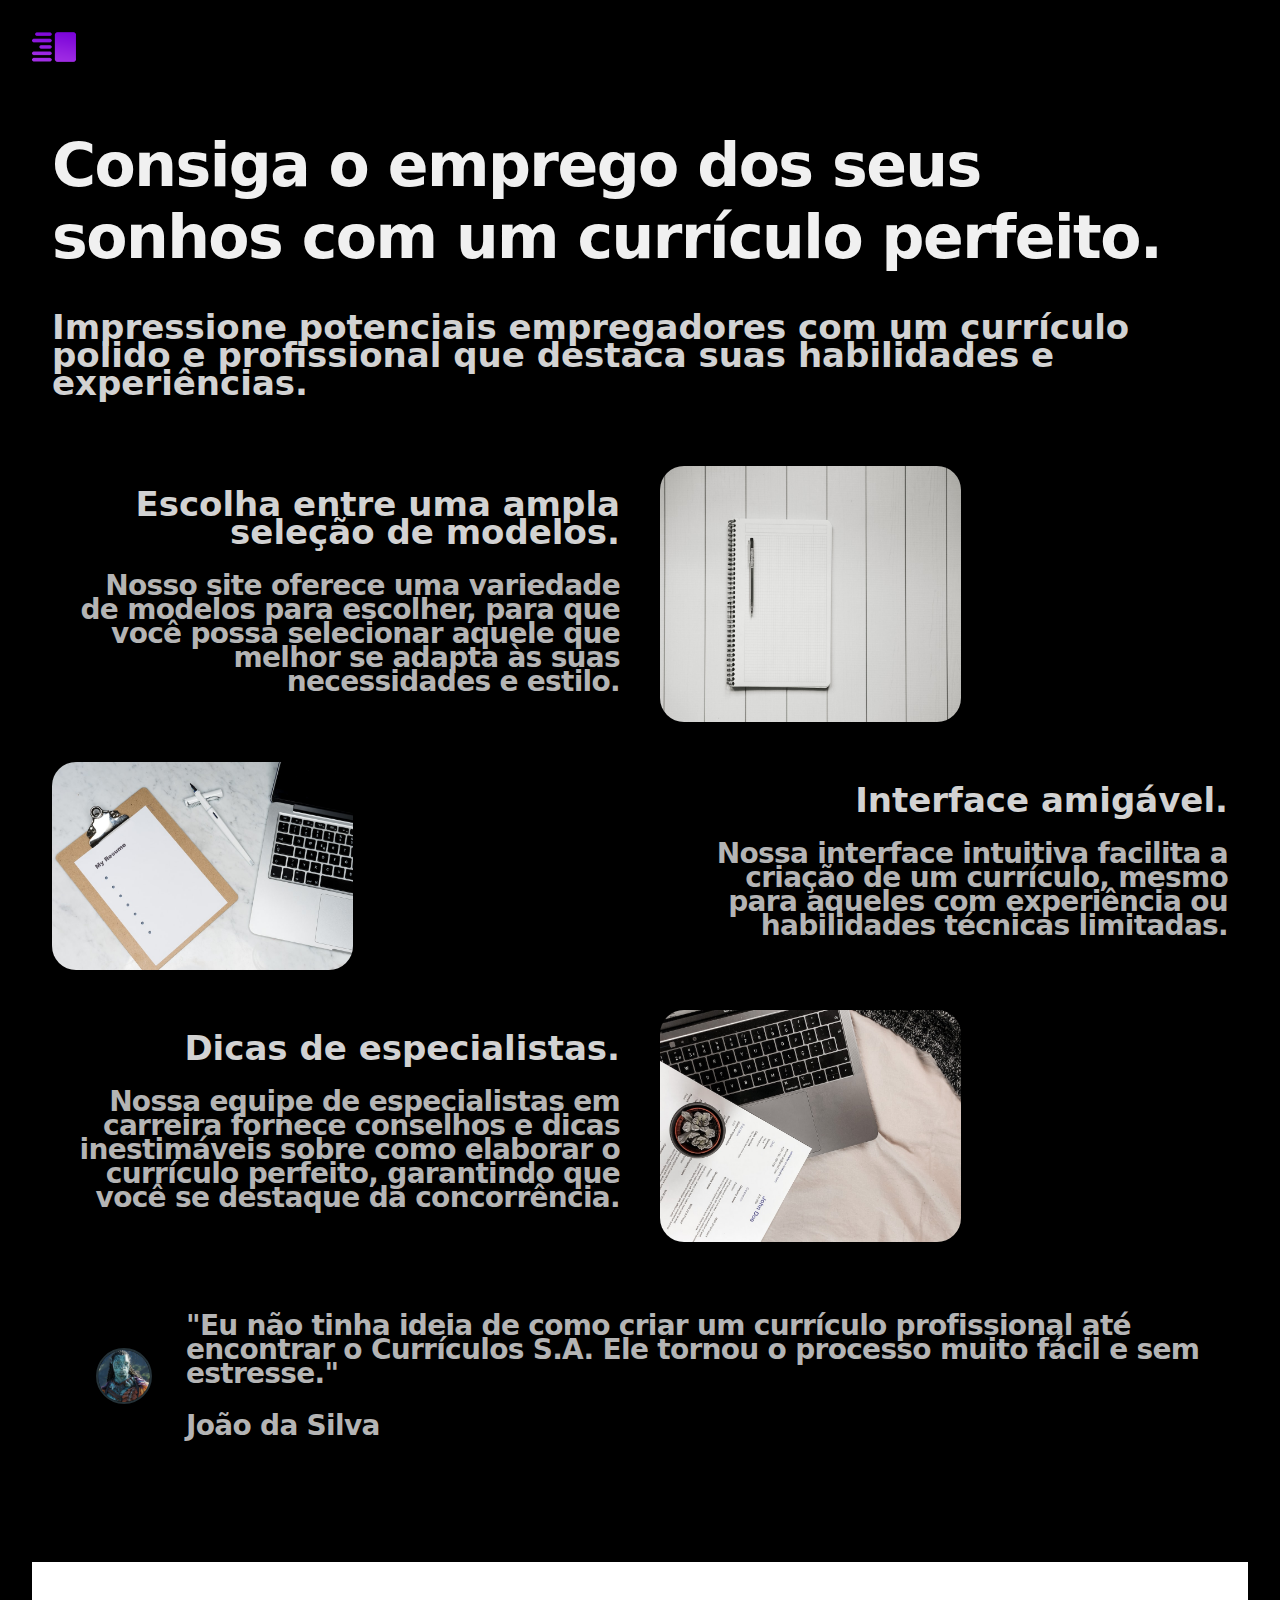
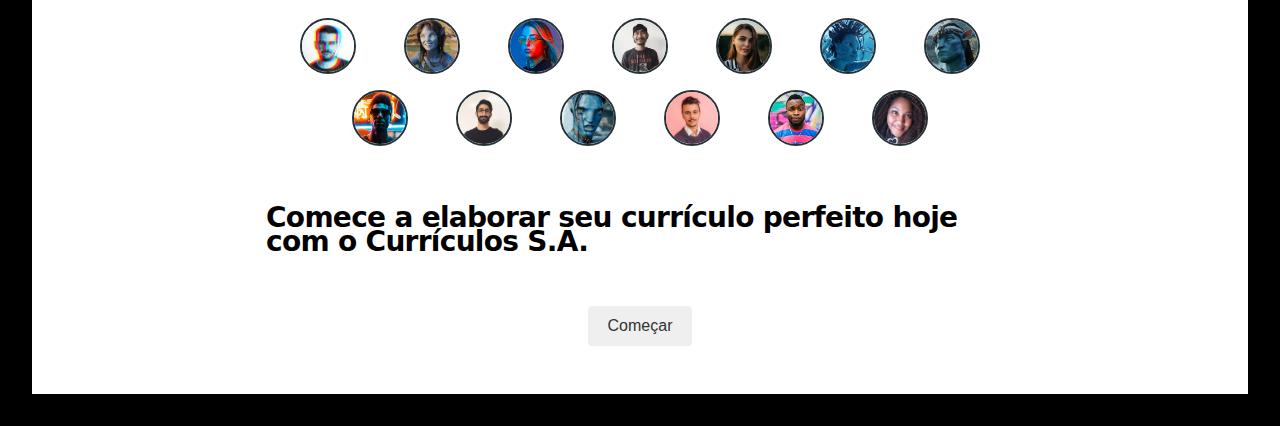
==== commit ff3c8ef7: "Fix Button" ====
--- a/index.html
+++ b/index.html
@@ -1,8 +1,12 @@
 <!DOCTYPE html>
-<html>
-<head>
-  <title>Exemplo de Layout</title>
-  <link rel="stylesheet" type="text/css" href="css/style.css">
+<html lang="pt-br">
+  <head>
+    <meta http-equiv="Content-Type" content="text/html; charset=UTF-8">
+    <meta name="viewport" content="width=device-width, initial-scale=1.0">
+    <link rel="site" href="index.html">
+    <link rel="stylesheet" type="text/css" href="css/style.css">
+    <link rel="icon" href="img/fevicon.png" type="image/gif" />
+    <title>Currículo S.A.</title>
 </head>
 <body>
 <div><img class="logo-img" src="./img/curriculosa.png" alt="logo"></div>
@@ -73,7 +77,9 @@
 </div>
 <form>
 <div class="mgt-15">
-<button>Começar</button>
+  <a href="form.html">
+  <button type="button" class="btn">Começar</button>
+</a>
 </div>
 </form>
 </section>
--- a/css/style.css
+++ b/css/style.css
@@ -50,6 +50,34 @@
 	font-weight: 900;
 	letter-spacing: -.025em;
 	color: rgb(180 180 180);
+}
+.btn{
+    display:inline-block;
+    font-weight:400;
+    text-align:center;
+    white-space:nowrap;
+    vertical-align:middle;
+    -webkit-user-select:none;
+    -moz-user-select:none;
+    -ms-user-select:none;
+    user-select:none;
+    border:1px solid transparent;
+    padding:.5rem .75rem;
+    font-size:1rem;
+    line-height:1.25;
+    border-radius:.25rem;
+    transition:all .15s ease-in-out
+  background-color: #000000;
+  color: #333;
+  padding: 10px 20px;
+  border: none;
+  cursor: pointer;
+  transition: background-color 0.3s;
+}
+
+.btn:hover {
+  background-color: #4CAF50;
+  color: #fff;
 }
 .center {
 	align-items: center;
